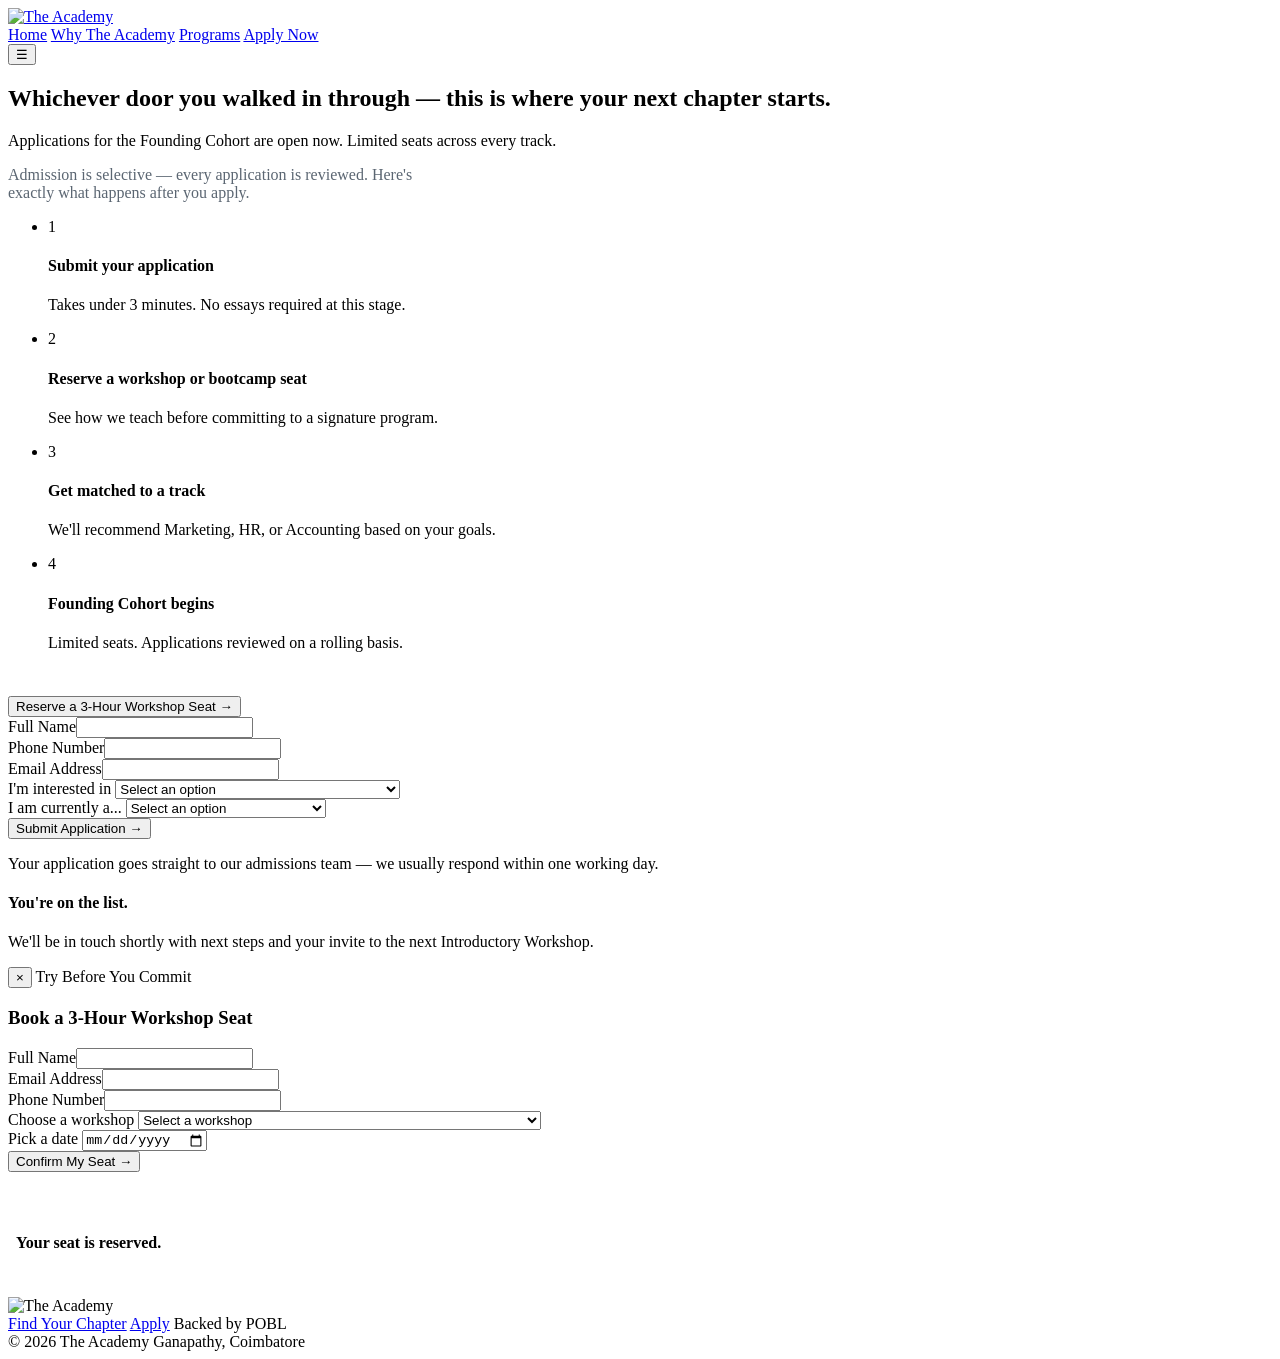
==== frontend/public/apply/index.html @ 31624a42 "## Multi-Page Website Complete - Converted the site from CSS/JS tab navigation to real individual pa" ====
<!DOCTYPE html>
<html lang="en">
<head>
<meta charset="UTF-8">
<meta name="viewport" content="width=device-width, initial-scale=1.0">
<title>Apply — The Academy</title>
<link rel="preconnect" href="https://fonts.googleapis.com">
<link href="https://fonts.googleapis.com/css2?family=Poppins:ital,wght@0,300;0,400;0,500;0,600;0,700;0,800;1,400&display=swap" rel="stylesheet">
<link rel="stylesheet" href="/assets/site.css">
</head>
<body class="entered">
<div id="siteShell">
<div class="topbar">
  <div class="topbar-inner">
    <a id="navLogo" href="/" style="cursor:pointer;display:flex;align-items:center;" title="Back to landing page">
      <img id="topbarLogo" src="/assets/logo-topbar.png" alt="The Academy">
    </a>
    <div class="tabs" id="tabs">
      <a class="tab-btn" href="/home/" data-nav="home" data-testid="nav-tab-home">Home</a>
      <a class="tab-btn" href="/why/" data-nav="why" data-testid="nav-tab-story">Why The Academy</a>
      <a class="tab-btn" href="/programs/" data-nav="programs" data-testid="nav-tab-programs">Programs</a>
      <a href="/apply/" class="apply-btn" data-nav="apply" data-testid="nav-apply-button">Apply Now</a>
    </div>
    <button class="mobile-toggle" id="mobileToggle" data-testid="mobile-menu-button">&#9776;</button>
  </div>
</div>

<main id="apply" class="page active">

<section class="final-cta">
  <div class="wrap">
    <h2 class="reveal">Whichever door you walked in through — this is where your next chapter starts.</h2>
    <p class="reveal">Applications for the Founding Cohort are open now. Limited seats across every track.</p>
  </div>
</section>

<section class="tight">
  <div class="wrap">
    <div class="apply-wrap">
      <div>
        <p style="font-size:16px;color:#5b6672;max-width:440px;">Admission is selective — every application is reviewed. Here's exactly what happens after you apply.</p>
        <ul class="step-list">
          <li><div class="step-num">1</div><div><h4>Submit your application</h4><p>Takes under 3 minutes. No essays required at this stage.</p></div></li>
          <li><div class="step-num">2</div><div><h4>Reserve a workshop or bootcamp seat</h4><p>See how we teach before committing to a signature program.</p></div></li>
          <li><div class="step-num">3</div><div><h4>Get matched to a track</h4><p>We'll recommend Marketing, HR, or Accounting based on your goals.</p></div></li>
          <li><div class="step-num">4</div><div><h4>Founding Cohort begins</h4><p>Limited seats. Applications reviewed on a rolling basis.</p></div></li>
        </ul>
        <button type="button" class="btn-gold" id="openWorkshopBtn" data-testid="workshop-booking-open-button" style="margin-top:28px;">Reserve a 3-Hour Workshop Seat →</button>
      </div>

      <div>
        <form class="apply-form" id="applyForm" data-testid="apply-form">
          <div class="field-row">
            <div class="field"><label>Full Name</label><input type="text" name="name" data-testid="apply-name-input" required></div>
            <div class="field"><label>Phone Number</label><input type="tel" name="phone" data-testid="apply-phone-input" required></div>
          </div>
          <div class="field"><label>Email Address</label><input type="email" name="email" data-testid="apply-email-input" required></div>
          <div class="field">
            <label>I'm interested in</label>
            <select name="interest" data-testid="apply-interest-select" required>
              <option value="">Select an option</option>
              <option>The Full-Stack Marketer</option>
              <option>The Full-Stack HR Professional</option>
              <option>The Full-Stack Accountant</option>
              <option>The Full-Stack AI & Technology Professional</option>
              <option>7-Day Discovery Bootcamp</option>
              <option>A 3-Hour Workshop</option>
              <option>Not sure yet — help me decide</option>
            </select>
          </div>
          <div class="field">
            <label>I am currently a...</label>
            <select name="profile" data-testid="apply-profile-select" required>
              <option value="">Select an option</option>
              <option>College Student</option>
              <option>Working Professional</option>
              <option>Restarting My Career</option>
              <option>Founder / Building a Business</option>
            </select>
          </div>
          <button type="submit" class="submit-btn" id="applySubmitBtn" data-testid="apply-submit-button">Submit Application →</button>
          <p class="form-error" id="applyError" data-testid="apply-error-message"></p>
          <p class="form-note">Your application goes straight to our admissions team — we usually respond within one working day.</p>
        </form>

        <div class="success-msg" id="successMsg" data-testid="apply-success-message">
          <h4>You're on the list.</h4>
          <p>We'll be in touch shortly with next steps and your invite to the next Introductory Workshop.</p>
        </div>
      </div>
    </div>
  </div>
</section>

</main>

<div class="wk-modal" id="workshopModal" data-testid="workshop-modal">
  <div class="wk-card">
    <button type="button" class="wk-close" id="closeWorkshopBtn" data-testid="workshop-close-button" aria-label="Close">&times;</button>
    <span class="eyebrow">Try Before You Commit</span>
    <h3>Book a 3-Hour Workshop Seat</h3>
    <form class="apply-form" id="workshopForm" data-testid="workshop-form" style="padding:0;border:none;">
      <div class="field"><label>Full Name</label><input type="text" name="name" data-testid="workshop-name-input" required></div>
      <div class="field-row">
        <div class="field"><label>Email Address</label><input type="email" name="email" data-testid="workshop-email-input" required></div>
        <div class="field"><label>Phone Number</label><input type="tel" name="phone" data-testid="workshop-phone-input" required></div>
      </div>
      <div class="field">
        <label>Choose a workshop</label>
        <select name="workshop" data-testid="workshop-topic-select" required>
          <option value="">Select a workshop</option>
          <option>Digital Marketing Foundations &amp; Building a Career as a Marketer</option>
          <option>Practical Cost Analyst</option>
          <option>AI Tools for Working Professionals</option>
          <option>People Operations &amp; Hiring Essentials</option>
        </select>
      </div>
      <div class="field">
        <label>Pick a date</label>
        <input type="date" name="date" id="workshopDate" data-testid="workshop-date-input" required>
      </div>
      <button type="submit" class="submit-btn" id="workshopSubmitBtn" data-testid="workshop-submit-button">Confirm My Seat →</button>
      <p class="form-error" id="workshopError" data-testid="workshop-error-message"></p>
    </form>
    <div class="success-msg" id="workshopSuccess" data-testid="workshop-success-message" style="padding:24px 8px;">
      <h4>Your seat is reserved.</h4>
      <p id="workshopSuccessText"></p>
    </div>
  </div>
</div>

<footer>
  <div class="wrap">
    <div class="foot-inner">
      <img id="footerLogo" src="/assets/logo-gate.png" alt="The Academy" style="filter:brightness(1);">
      <div class="foot-links">
        <a href="/home/#persona">Find Your Chapter</a>
        <a href="/apply/">Apply</a>
        <span>Backed by POBL</span>
      </div>
    </div>
    <div class="foot-bottom">
      <span>© 2026 The Academy</span>
      <span>Ganapathy, Coimbatore</span>
    </div>
  </div>
</footer>

</div><!-- /siteShell -->

<script src="/assets/site.js"></script>
</body>
</html>
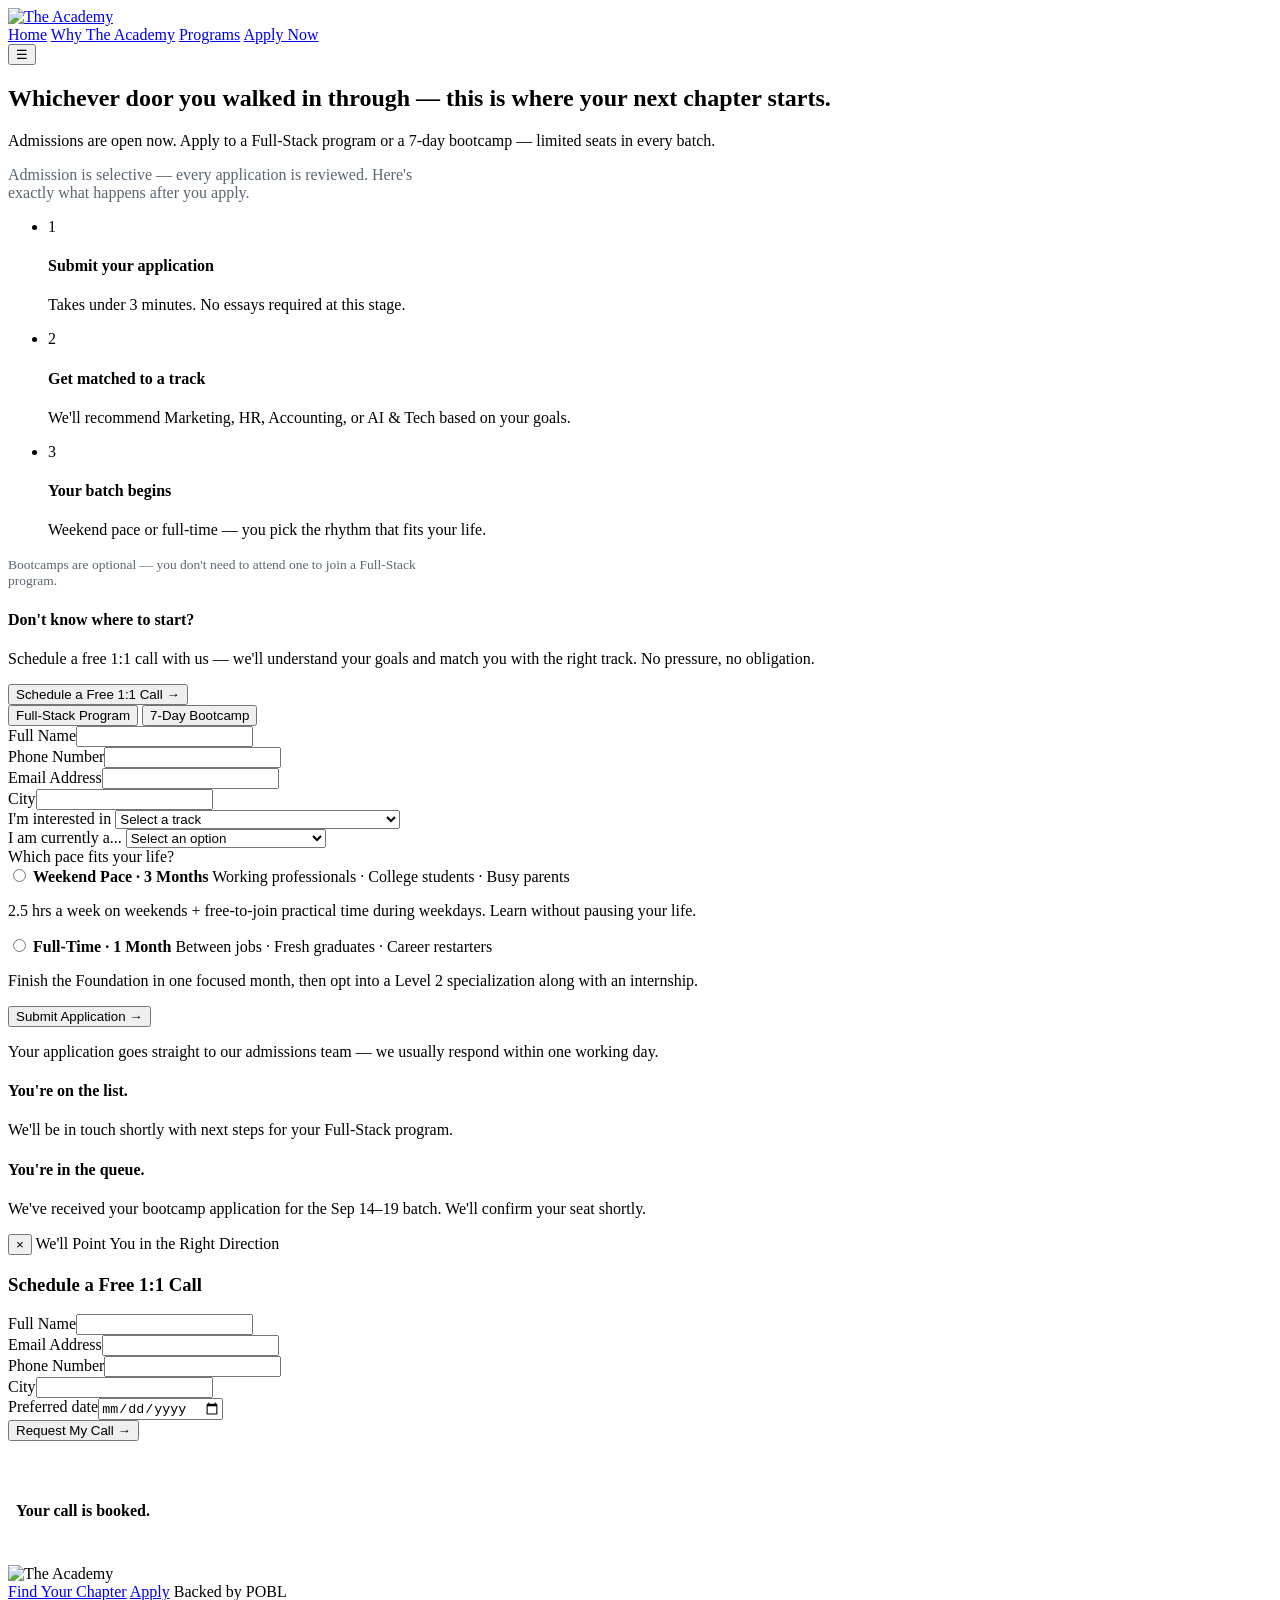
==== commit 0104be30: "## Admissions Restructure Complete - Floating CTA now reads just "Apply Now"; all "Founding Cohort" " ====
--- a/frontend/public/apply/index.html
+++ b/frontend/public/apply/index.html
@@ -3,7 +3,22 @@
 <head>
 <meta charset="UTF-8">
 <meta name="viewport" content="width=device-width, initial-scale=1.0">
-<title>Apply — The Academy</title>
+<title>Apply Now — Full-Stack Programs & Bootcamps | The Academy, Coimbatore</title>
+<meta name="description" content="Admissions are open at The Academy, Coimbatore. Apply to a Full-Stack program (weekend pace over 3 months or full-time in 1 month) or a 7-day bootcamp — or schedule a free 1:1 call and we'll match you to the right track.">
+<link rel="canonical" href="https://web-launch-demo-2.preview.emergentagent.com/apply/">
+<meta name="theme-color" content="#0F1D2D">
+<meta property="og:type" content="website">
+<meta property="og:site_name" content="The Academy">
+<meta property="og:title" content="Apply Now — Full-Stack Programs & Bootcamps | The Academy, Coimbatore">
+<meta property="og:description" content="Admissions are open at The Academy, Coimbatore. Apply to a Full-Stack program (weekend pace over 3 months or full-time in 1 month) or a 7-day bootcamp — or schedule a free 1:1 call and we'll match you to the right track.">
+<meta property="og:url" content="https://web-launch-demo-2.preview.emergentagent.com/apply/">
+<meta property="og:image" content="https://web-launch-demo-2.preview.emergentagent.com/assets/og-card.jpg">
+<meta property="og:image:width" content="1264">
+<meta property="og:image:height" content="848">
+<meta name="twitter:card" content="summary_large_image">
+<meta name="twitter:title" content="Apply Now — Full-Stack Programs & Bootcamps | The Academy, Coimbatore">
+<meta name="twitter:description" content="Admissions are open at The Academy, Coimbatore. Apply to a Full-Stack program or a 7-day bootcamp — or schedule a free 1:1 call and we'll match you to the right track.">
+<meta name="twitter:image" content="https://web-launch-demo-2.preview.emergentagent.com/assets/og-card.jpg">
 <link rel="preconnect" href="https://fonts.googleapis.com">
 <link href="https://fonts.googleapis.com/css2?family=Poppins:ital,wght@0,300;0,400;0,500;0,600;0,700;0,800;1,400&display=swap" rel="stylesheet">
 <link rel="stylesheet" href="/assets/site.css">
@@ -30,7 +45,7 @@
 <section class="final-cta">
   <div class="wrap">
     <h2 class="reveal">Whichever door you walked in through — this is where your next chapter starts.</h2>
-    <p class="reveal">Applications for the Founding Cohort are open now. Limited seats across every track.</p>
+    <p class="reveal">Admissions are open now. Apply to a Full-Stack program or a 7-day bootcamp — limited seats in every batch.</p>
   </div>
 </section>
 
@@ -41,30 +56,41 @@
         <p style="font-size:16px;color:#5b6672;max-width:440px;">Admission is selective — every application is reviewed. Here's exactly what happens after you apply.</p>
         <ul class="step-list">
           <li><div class="step-num">1</div><div><h4>Submit your application</h4><p>Takes under 3 minutes. No essays required at this stage.</p></div></li>
-          <li><div class="step-num">2</div><div><h4>Reserve a workshop or bootcamp seat</h4><p>See how we teach before committing to a signature program.</p></div></li>
-          <li><div class="step-num">3</div><div><h4>Get matched to a track</h4><p>We'll recommend Marketing, HR, or Accounting based on your goals.</p></div></li>
-          <li><div class="step-num">4</div><div><h4>Founding Cohort begins</h4><p>Limited seats. Applications reviewed on a rolling basis.</p></div></li>
+          <li><div class="step-num">2</div><div><h4>Get matched to a track</h4><p>We'll recommend Marketing, HR, Accounting, or AI &amp; Tech based on your goals.</p></div></li>
+          <li><div class="step-num">3</div><div><h4>Your batch begins</h4><p>Weekend pace or full-time — you pick the rhythm that fits your life.</p></div></li>
         </ul>
-        <button type="button" class="btn-gold" id="openWorkshopBtn" data-testid="workshop-booking-open-button" style="margin-top:28px;">Reserve a 3-Hour Workshop Seat →</button>
+        <p style="font-size:13.5px;color:#5b6672;margin-top:18px;max-width:440px;">Bootcamps are optional — you don't need to attend one to join a Full-Stack program.</p>
+
+        <div class="call-card reveal" data-testid="call-card">
+          <h4>Don't know where to start?</h4>
+          <p>Schedule a free 1:1 call with us — we'll understand your goals and match you with the right track. No pressure, no obligation.</p>
+          <button type="button" class="btn-gold" id="openCallBtn" data-testid="call-booking-open-button">Schedule a Free 1:1 Call →</button>
+        </div>
       </div>
 
       <div>
+        <div class="form-switch" role="tablist">
+          <button type="button" class="form-switch-btn active" id="switchFullstack" data-testid="form-switch-fullstack">Full-Stack Program</button>
+          <button type="button" class="form-switch-btn" id="switchBootcamp" data-testid="form-switch-bootcamp">7-Day Bootcamp</button>
+        </div>
+
         <form class="apply-form" id="applyForm" data-testid="apply-form">
           <div class="field-row">
             <div class="field"><label>Full Name</label><input type="text" name="name" data-testid="apply-name-input" required></div>
             <div class="field"><label>Phone Number</label><input type="tel" name="phone" data-testid="apply-phone-input" required></div>
           </div>
-          <div class="field"><label>Email Address</label><input type="email" name="email" data-testid="apply-email-input" required></div>
+          <div class="field-row">
+            <div class="field"><label>Email Address</label><input type="email" name="email" data-testid="apply-email-input" required></div>
+            <div class="field"><label>City</label><input type="text" name="city" data-testid="apply-city-input" required></div>
+          </div>
           <div class="field">
             <label>I'm interested in</label>
             <select name="interest" data-testid="apply-interest-select" required>
-              <option value="">Select an option</option>
+              <option value="">Select a track</option>
               <option>The Full-Stack Marketer</option>
               <option>The Full-Stack HR Professional</option>
               <option>The Full-Stack Accountant</option>
-              <option>The Full-Stack AI & Technology Professional</option>
-              <option>7-Day Discovery Bootcamp</option>
-              <option>A 3-Hour Workshop</option>
+              <option>The Full-Stack AI &amp; Technology Professional</option>
               <option>Not sure yet — help me decide</option>
             </select>
           </div>
@@ -78,6 +104,23 @@
               <option>Founder / Building a Business</option>
             </select>
           </div>
+          <div class="field">
+            <label>Which pace fits your life?</label>
+            <div class="pace-grid">
+              <label class="pace-card">
+                <input type="radio" name="pace" value="Weekend Pace — 3 Months" data-testid="pace-weekend-radio" required>
+                <b>Weekend Pace · 3 Months</b>
+                <span class="pace-tags">Working professionals · College students · Busy parents</span>
+                <p>2.5 hrs a week on weekends + free-to-join practical time during weekdays. Learn without pausing your life.</p>
+              </label>
+              <label class="pace-card">
+                <input type="radio" name="pace" value="Full-Time — 1 Month" data-testid="pace-fulltime-radio">
+                <b>Full-Time · 1 Month</b>
+                <span class="pace-tags">Between jobs · Fresh graduates · Career restarters</span>
+                <p>Finish the Foundation in one focused month, then opt into a Level 2 specialization along with an internship.</p>
+              </label>
+            </div>
+          </div>
           <button type="submit" class="submit-btn" id="applySubmitBtn" data-testid="apply-submit-button">Submit Application →</button>
           <p class="form-error" id="applyError" data-testid="apply-error-message"></p>
           <p class="form-note">Your application goes straight to our admissions team — we usually respond within one working day.</p>
@@ -85,7 +128,44 @@
 
         <div class="success-msg" id="successMsg" data-testid="apply-success-message">
           <h4>You're on the list.</h4>
-          <p>We'll be in touch shortly with next steps and your invite to the next Introductory Workshop.</p>
+          <p>We'll be in touch shortly with next steps for your Full-Stack program.</p>
+        </div>
+
+        <form class="apply-form" id="bootcampForm" data-testid="bootcamp-form" style="display:none;">
+          <div class="field-row">
+            <div class="field"><label>Full Name</label><input type="text" name="name" data-testid="bootcamp-name-input" required></div>
+            <div class="field"><label>Phone Number</label><input type="tel" name="phone" data-testid="bootcamp-phone-input" required></div>
+          </div>
+          <div class="field-row">
+            <div class="field"><label>Email Address</label><input type="email" name="email" data-testid="bootcamp-email-input" required></div>
+            <div class="field"><label>City</label><input type="text" name="city" data-testid="bootcamp-city-input" required></div>
+          </div>
+          <div class="field">
+            <label>Choose your bootcamp</label>
+            <select name="interest" data-testid="bootcamp-topic-select" required>
+              <option value="">Select a bootcamp</option>
+              <option>Practical Cost Analyst — Sep 14–19 (7-Day Bootcamp · 25 Hours)</option>
+              <option>Digital Marketing Foundations — Sep 14–19 (7-Day Bootcamp)</option>
+            </select>
+          </div>
+          <div class="field">
+            <label>I am currently a...</label>
+            <select name="profile" data-testid="bootcamp-profile-select" required>
+              <option value="">Select an option</option>
+              <option>College Student</option>
+              <option>Working Professional</option>
+              <option>Restarting My Career</option>
+              <option>Founder / Building a Business</option>
+            </select>
+          </div>
+          <button type="submit" class="submit-btn" id="bootcampSubmitBtn" data-testid="bootcamp-submit-button">Apply for the Bootcamp →</button>
+          <p class="form-error" id="bootcampError" data-testid="bootcamp-error-message"></p>
+          <p class="form-note">Next batch: Sep 14–19. Seats are limited — we'll confirm yours within one working day.</p>
+        </form>
+
+        <div class="success-msg" id="bootcampSuccess" data-testid="bootcamp-success-message">
+          <h4>You're in the queue.</h4>
+          <p>We've received your bootcamp application for the Sep 14–19 batch. We'll confirm your seat shortly.</p>
         </div>
       </div>
     </div>
@@ -94,37 +174,27 @@
 
 </main>
 
-<div class="wk-modal" id="workshopModal" data-testid="workshop-modal">
+<div class="wk-modal" id="callModal" data-testid="call-modal">
   <div class="wk-card">
-    <button type="button" class="wk-close" id="closeWorkshopBtn" data-testid="workshop-close-button" aria-label="Close">&times;</button>
-    <span class="eyebrow">Try Before You Commit</span>
-    <h3>Book a 3-Hour Workshop Seat</h3>
-    <form class="apply-form" id="workshopForm" data-testid="workshop-form" style="padding:0;border:none;">
-      <div class="field"><label>Full Name</label><input type="text" name="name" data-testid="workshop-name-input" required></div>
+    <button type="button" class="wk-close" id="closeCallBtn" data-testid="call-close-button" aria-label="Close">&times;</button>
+    <span class="eyebrow">We'll Point You in the Right Direction</span>
+    <h3>Schedule a Free 1:1 Call</h3>
+    <form class="apply-form" id="callForm" data-testid="call-form" style="padding:0;border:none;">
+      <div class="field"><label>Full Name</label><input type="text" name="name" data-testid="call-name-input" required></div>
       <div class="field-row">
-        <div class="field"><label>Email Address</label><input type="email" name="email" data-testid="workshop-email-input" required></div>
-        <div class="field"><label>Phone Number</label><input type="tel" name="phone" data-testid="workshop-phone-input" required></div>
-      </div>
-      <div class="field">
-        <label>Choose a workshop</label>
-        <select name="workshop" data-testid="workshop-topic-select" required>
-          <option value="">Select a workshop</option>
-          <option>Digital Marketing Foundations &amp; Building a Career as a Marketer</option>
-          <option>Practical Cost Analyst</option>
-          <option>AI Tools for Working Professionals</option>
-          <option>People Operations &amp; Hiring Essentials</option>
-        </select>
-      </div>
-      <div class="field">
-        <label>Pick a date</label>
-        <input type="date" name="date" id="workshopDate" data-testid="workshop-date-input" required>
-      </div>
-      <button type="submit" class="submit-btn" id="workshopSubmitBtn" data-testid="workshop-submit-button">Confirm My Seat →</button>
-      <p class="form-error" id="workshopError" data-testid="workshop-error-message"></p>
+        <div class="field"><label>Email Address</label><input type="email" name="email" data-testid="call-email-input" required></div>
+        <div class="field"><label>Phone Number</label><input type="tel" name="phone" data-testid="call-phone-input" required></div>
+      </div>
+      <div class="field-row">
+        <div class="field"><label>City</label><input type="text" name="city" data-testid="call-city-input" required></div>
+        <div class="field"><label>Preferred date</label><input type="date" name="date" id="callDate" data-testid="call-date-input" required></div>
+      </div>
+      <button type="submit" class="submit-btn" id="callSubmitBtn" data-testid="call-submit-button">Request My Call →</button>
+      <p class="form-error" id="callError" data-testid="call-error-message"></p>
     </form>
-    <div class="success-msg" id="workshopSuccess" data-testid="workshop-success-message" style="padding:24px 8px;">
-      <h4>Your seat is reserved.</h4>
-      <p id="workshopSuccessText"></p>
+    <div class="success-msg" id="callSuccess" data-testid="call-success-message" style="padding:24px 8px;">
+      <h4>Your call is booked.</h4>
+      <p id="callSuccessText"></p>
     </div>
   </div>
 </div>
